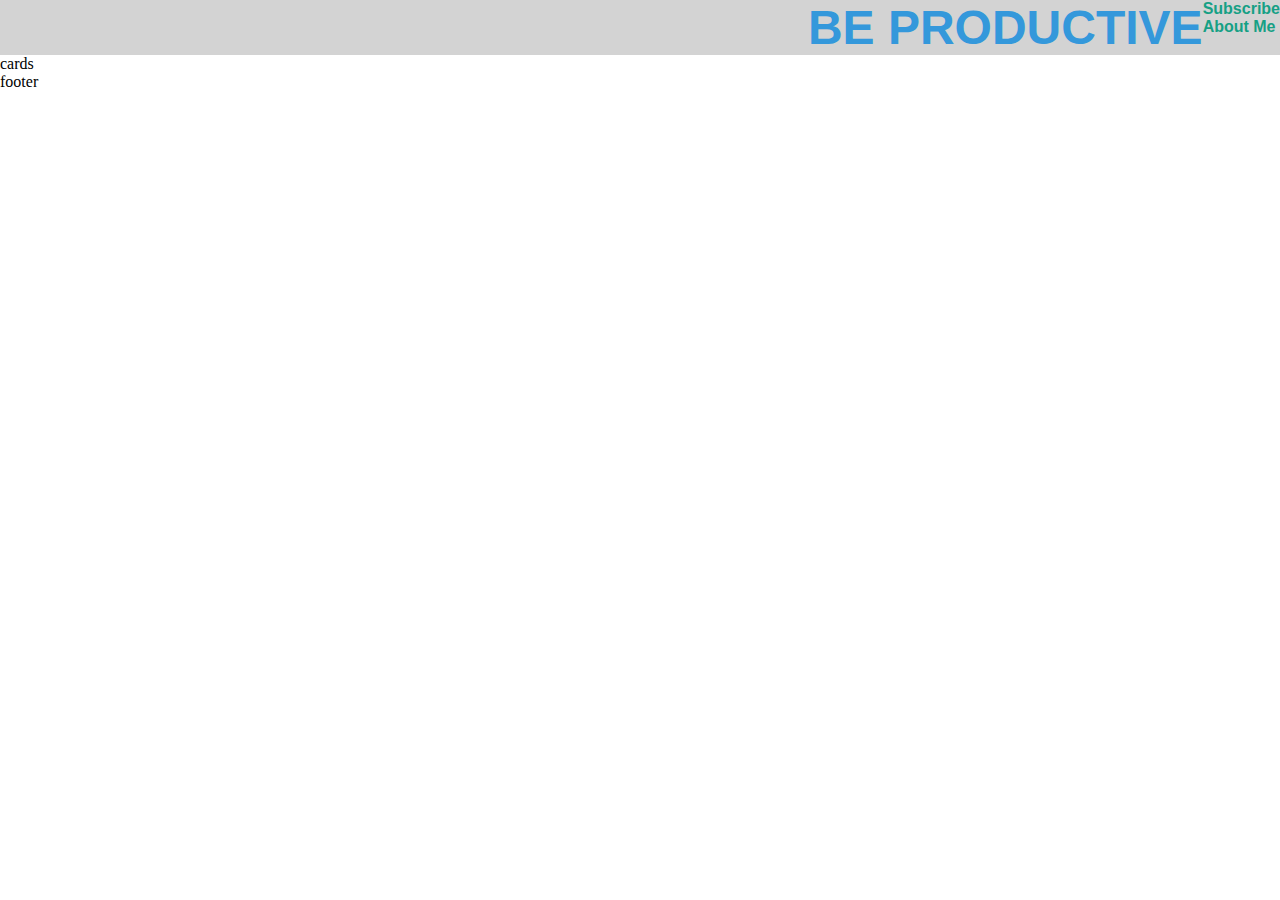
==== index.html @ 82936c4d "folder structure" ====
<!DOCTYPE html>
<html>

<head>
    <meta charset="utf-8">
    <meta name="viewport" content="width=device-width, initial-scale=1">
    <title>Be Productive</title>
    <link href="assets/css/styles.css" rel="stylesheet">
</head>

<body>
    <div class="container">
        <header class="page-header">
            <h1>Be Productive</h1>
            <nav>
                <ul>
                    <li>
                        <a href="#">Subscribe</a>
                    </li>
                    <li>
                        <a href="#">About Me</a>
                    </li>
                </ul>
            </nav>
        </header>

        <main>
            cards
        </main>
        <footer>
            footer
        </footer>
    </div>
</body>

</html>
---- assets/css/styles.css ----
@import url(blog-post.css);
@import url(card.css);
@import url(layout.css);

* {
    box-sizing: border-box;
    margin: 0;
    padding: 0;
}

h1,
h2,
h3 {
    font-family: "Roboto", sans-serif;
}

h1 {
    font-weight: 700;
    text-transform: uppercase;
    color: #3498db;
}

h2 {
    font-weight: 600;
    color: #16a085;
}

h3 {
    font-weight: 500;
    color: #7f8c8d;
}

header {
    background-color: lightgray;

}

a {
    text-decoration: none;
    color: #16a085;
    font-family: "Arial", sans-serif;
    font-weight: bold;
}

a:hover {
    cursor: pointer;
}

/* for mobile */
@media (max-width: 320px) {

    h1 {
        font-size: 24px;
    }

    h2 {
        font-size: 20px;
    }

    h3 {
        font-size: 18px;
    }
}

/* medium screens */
@media (min-width:600px) and (max-width:900) {
    h1 {
        font-size: 32px;
    }

    h2 {
        font-size: 28px;
    }

    h3 {
        font-size: 24px;
    }
}

/* large screens */
@media (min-width: 901px) {
    h1 {
        font-size: 48px;
    }

    h2 {
        font-size: 36px;
    }

    h3 {
        font-size: 30px;
    }
}
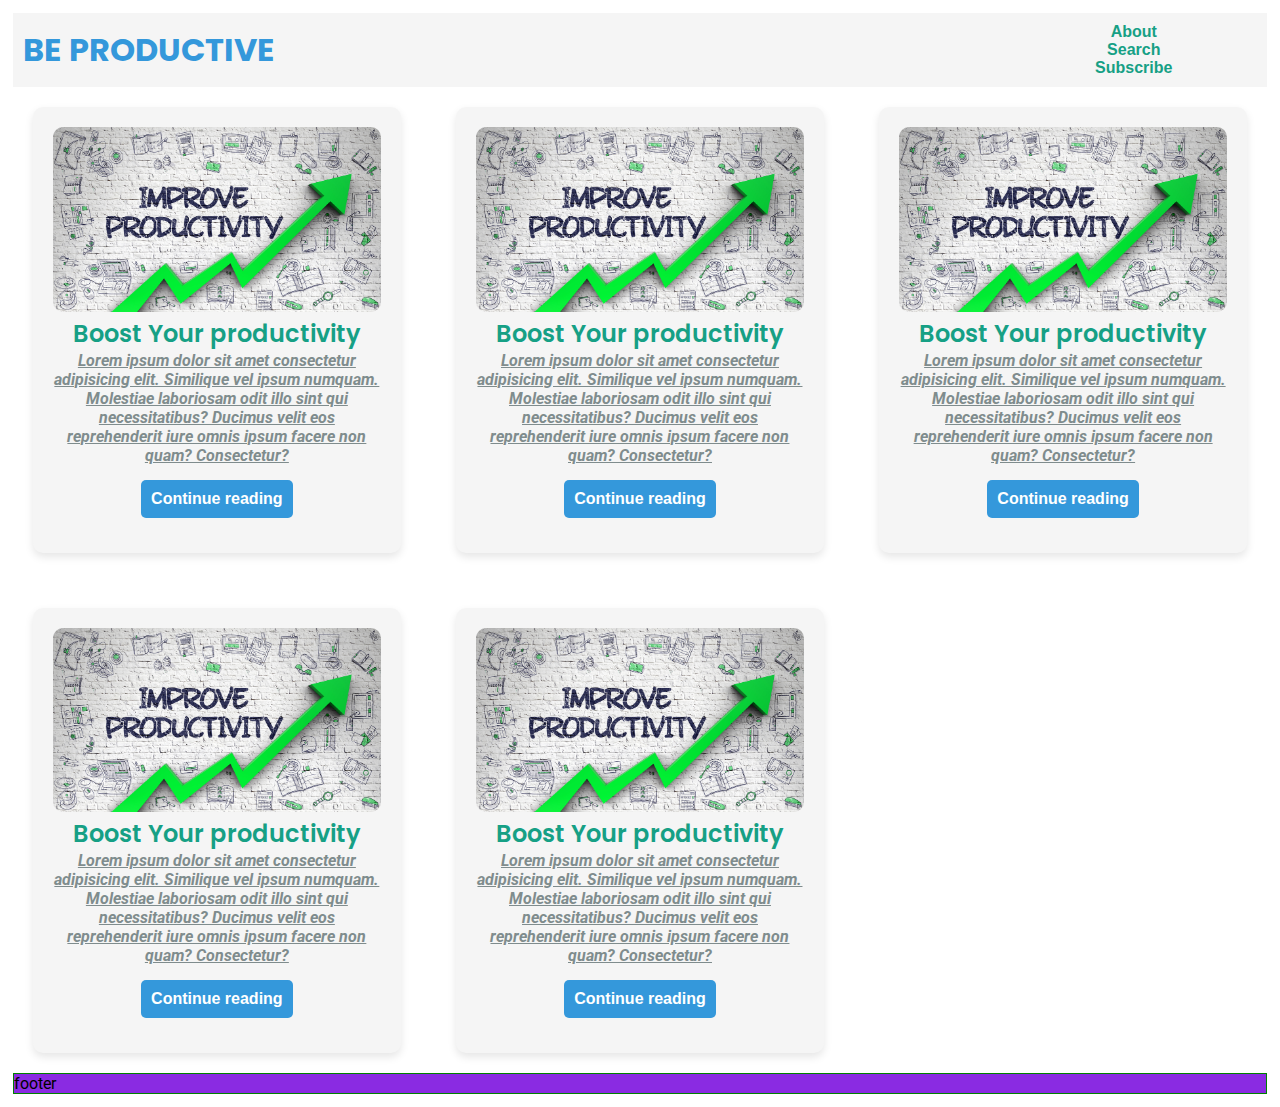
==== commit 52b04810: "main page layout" ====
--- a/index.html
+++ b/index.html
@@ -6,28 +6,82 @@
     <meta name="viewport" content="width=device-width, initial-scale=1">
     <title>Be Productive</title>
     <link href="assets/css/styles.css" rel="stylesheet">
+    <link rel="preconnect" href="https://fonts.googleapis.com">
+    <link rel="preconnect" href="https://fonts.gstatic.com" crossorigin>
+    <link href="https://fonts.googleapis.com/css2?family=Roboto:ital,wght@0,100;0,300;0,400;0,500;0,700;0,900;
+    1,100;1,300;1,400;1,500;1,700;1,900&display=swap" rel="stylesheet">
+    <link rel="preconnect" href="https://fonts.googleapis.com">
+<link rel="preconnect" href="https://fonts.gstatic.com" crossorigin>
+<link href="https://fonts.googleapis.com/css2?family=Poppins:ital,wght@0,100;0,200;0,300;0,400;0,500;0,600;0,700;0,800;0,900;1,100;1,200;1,300;
+1,400;1,500;1,600;1,700;1,800;1,900&family=Roboto:ital,wght@0,100;0,300;0,400;0,500;0,700;0,900;1,100;1,300;1,400;1,500;1,700;1,900&display=swap" rel="stylesheet">
 </head>
 
 <body>
-    <div class="container">
+    <div class="page-container">
         <header class="page-header">
             <h1>Be Productive</h1>
-            <nav>
-                <ul>
-                    <li>
-                        <a href="#">Subscribe</a>
-                    </li>
-                    <li>
-                        <a href="#">About Me</a>
-                    </li>
-                </ul>
+            <nav class="nav-bar">
+                <a href="#">About</a>
+                <a href="#">Search</a>
+                <a href="#">Subscribe</a>
             </nav>
         </header>
 
-        <main>
-            cards
+        <main class="content">
+            <div class="card">
+                <img src="assets/images/improve-productivity.jpg" alt="improve productivity">
+                <h2>Boost Your productivity</h2>
+                <p>Lorem ipsum dolor sit amet consectetur adipisicing elit. 
+                    Similique vel ipsum numquam. Molestiae laboriosam
+                    odit illo sint qui necessitatibus? Ducimus velit eos
+                    reprehenderit iure omnis ipsum facere non quam? Consectetur?</p>
+                
+                <button class="post-btn"><a class="readmore" href="blog-post.html" target="_blank">Continue reading</a></button>
+            </div>
+
+            <div class="card">
+                <img src="assets/images/improve-productivity.jpg" alt="improve productivity">
+                <h2>Boost Your productivity</h2>
+                <p>Lorem ipsum dolor sit amet consectetur adipisicing elit. 
+                    Similique vel ipsum numquam. Molestiae laboriosam
+                    odit illo sint qui necessitatibus? Ducimus velit eos
+                    reprehenderit iure omnis ipsum facere non quam? Consectetur?</p>
+                <button class="post-btn"><a class="readmore" href="blog-post.html" target="_blank">Continue reading</a></button>
+            </div>
+
+            <div class="card">
+                <img src="assets/images/improve-productivity.jpg" alt="improve productivity">
+                <h2>Boost Your productivity</h2>
+                <p>Lorem ipsum dolor sit amet consectetur adipisicing elit. 
+                    Similique vel ipsum numquam. Molestiae laboriosam
+                    odit illo sint qui necessitatibus? Ducimus velit eos
+                    reprehenderit iure omnis ipsum facere non quam? Consectetur?</p>
+                <button class="post-btn"><a class="readmore" href="blog-post.html" target="_blank">Continue reading</a></button>
+            </div>
+
+            <div class="card">
+                <img src="assets/images/improve-productivity.jpg" alt="improve productivity">
+                <h2>Boost Your productivity</h2>
+                <p>Lorem ipsum dolor sit amet consectetur adipisicing elit. 
+                    Similique vel ipsum numquam. Molestiae laboriosam
+                    odit illo sint qui necessitatibus? Ducimus velit eos
+                    reprehenderit iure omnis ipsum facere non quam? Consectetur?</p>
+                <button class="post-btn"><a class="readmore" href="blog-post.html" target="_blank">Continue reading</a></button>
+            </div>
+
+            <div class="card">
+                <img src="assets/images/improve-productivity.jpg" alt="improve productivity">
+                <h2>Boost Your productivity</h2>
+                <p>Lorem ipsum dolor sit amet consectetur adipisicing elit. 
+                    Similique vel ipsum numquam. Molestiae laboriosam
+                    odit illo sint qui necessitatibus? Ducimus velit eos
+                    reprehenderit iure omnis ipsum facere non quam? Consectetur?</p>
+                <button class="post-btn"><a class="readmore" href="blog-post.html" target="_blank">Continue reading</a></button>
+            </div>
+
         </main>
-        <footer>
+
+        <footer class="page-footer">
             footer
         </footer>
     </div>
--- a/assets/css/styles.css
+++ b/assets/css/styles.css
@@ -8,10 +8,14 @@
     padding: 0;
 }
 
+html {
+    font-family: "roboto", sans-serif;
+}
+
 h1,
 h2,
 h3 {
-    font-family: "Roboto", sans-serif;
+    font-family: "poppins", sans-serif;
 }
 
 h1 {
@@ -30,8 +34,14 @@
     color: #7f8c8d;
 }
 
+p {
+    font-weight: bold;
+    font-style: italic;
+    text-decoration: underline;
+    color: #7f8c8d;
+}
 header {
-    background-color: lightgray;
+    background-color: #f5f5f5;
 
 }
 
@@ -44,6 +54,37 @@
 
 a:hover {
     cursor: pointer;
+    text-decoration: underline;
+}
+
+.post-btn {
+    margin: 15px 0;
+    background-color: #3498db;
+    border: none;
+    border-radius: 5px;
+    padding: 10px;
+    cursor: pointer;
+}
+
+.post-btn a {
+    text-decoration: none;
+    color: #ffffff;
+    font-size: 1rem;
+}
+
+.card {
+    background-color: #f5f5f5;
+    padding: 20px;
+    border-radius: 10px;
+    box-shadow: 0 4px 8px rgba(0, 0, 0, 0.1);
+    margin: 20px;
+    text-align: center;
+}
+
+.card img {
+    width: 100%;
+    border-radius: 10px;
+    object-fit: cover;
 }
 
 /* for mobile */
@@ -60,10 +101,14 @@
     h3 {
         font-size: 18px;
     }
+
+    p {
+        font-size: 12px;
+    }
 }
 
 /* medium screens */
-@media (min-width:600px) and (max-width:900) {
+/* @media (min-width:600px) and (max-width:900) {
     h1 {
         font-size: 32px;
     }
@@ -75,10 +120,15 @@
     h3 {
         font-size: 24px;
     }
-}
+
+    p {
+        font-size: 14px;
+    }
+
+} */
 
 /* large screens */
-@media (min-width: 901px) {
+/* @media (min-width: 901px) {
     h1 {
         font-size: 48px;
     }
@@ -90,4 +140,8 @@
     h3 {
         font-size: 30px;
     }
-}+
+    p {
+        font-size: 16px;
+    }
+} */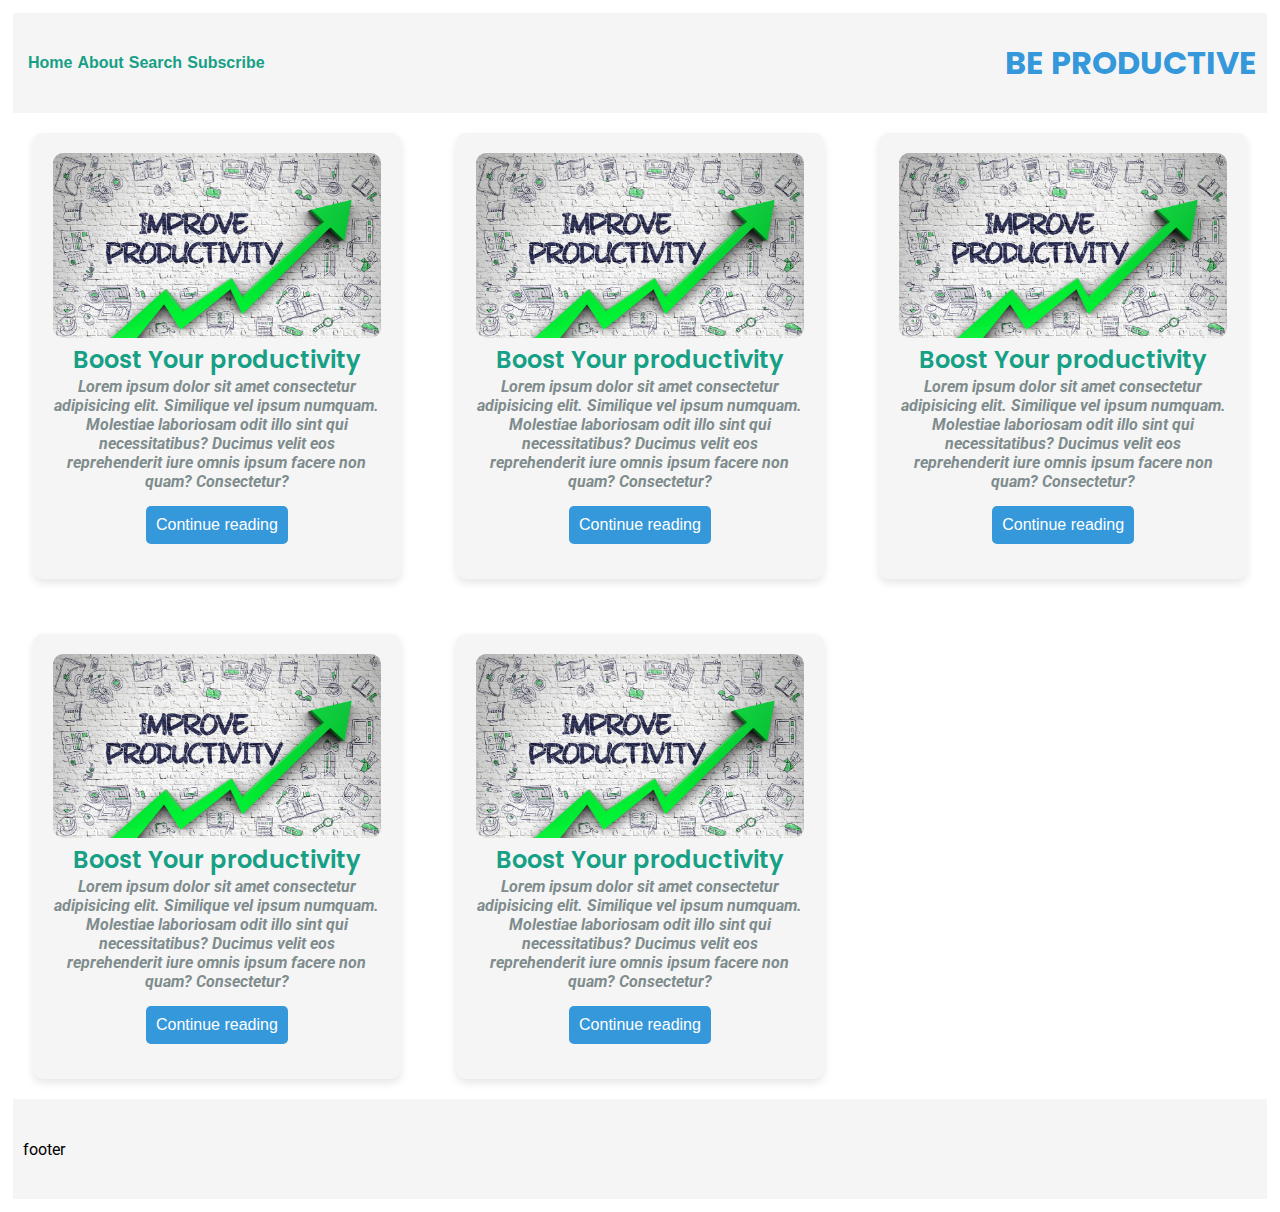
==== commit a332c751: "blog post" ====
--- a/index.html
+++ b/index.html
@@ -4,79 +4,84 @@
 <head>
     <meta charset="utf-8">
     <meta name="viewport" content="width=device-width, initial-scale=1">
-    <title>Be Productive</title>
+    <title>Personal Blog Web Page </title>
     <link href="assets/css/styles.css" rel="stylesheet">
-    <link rel="preconnect" href="https://fonts.googleapis.com">
-    <link rel="preconnect" href="https://fonts.gstatic.com" crossorigin>
     <link href="https://fonts.googleapis.com/css2?family=Roboto:ital,wght@0,100;0,300;0,400;0,500;0,700;0,900;
     1,100;1,300;1,400;1,500;1,700;1,900&display=swap" rel="stylesheet">
-    <link rel="preconnect" href="https://fonts.googleapis.com">
-<link rel="preconnect" href="https://fonts.gstatic.com" crossorigin>
-<link href="https://fonts.googleapis.com/css2?family=Poppins:ital,wght@0,100;0,200;0,300;0,400;0,500;0,600;0,700;0,800;0,900;1,100;1,200;1,300;
-1,400;1,500;1,600;1,700;1,800;1,900&family=Roboto:ital,wght@0,100;0,300;0,400;0,500;0,700;0,900;1,100;1,300;1,400;1,500;1,700;1,900&display=swap" rel="stylesheet">
+    <link
+        href="https://fonts.googleapis.com/css2?family=Poppins:ital,wght@0,100;0,200;0,300;0,400;0,500;0,600;0,700;0,800;0,900;1,100;1,200;1,300;
+1,400;1,500;1,600;1,700;1,800;1,900&family=Roboto:ital,wght@0,100;0,300;0,400;0,500;0,700;0,900;1,100;1,300;1,400;1,500;1,700;1,900&display=swap"
+        rel="stylesheet">
+    <link rel="stylesheet" href="https://cdnjs.cloudflare.com/ajax/libs/font-awesome/6.0.0-beta3/css/all.min.css">
 </head>
 
 <body>
     <div class="page-container">
         <header class="page-header">
-            <h1>Be Productive</h1>
             <nav class="nav-bar">
+                <a href="#">Home</a>
                 <a href="#">About</a>
                 <a href="#">Search</a>
                 <a href="#">Subscribe</a>
             </nav>
+            <h1>Be Productive</h1>
         </header>
 
         <main class="content">
             <div class="card">
                 <img src="assets/images/improve-productivity.jpg" alt="improve productivity">
                 <h2>Boost Your productivity</h2>
-                <p>Lorem ipsum dolor sit amet consectetur adipisicing elit. 
+                <p>Lorem ipsum dolor sit amet consectetur adipisicing elit.
                     Similique vel ipsum numquam. Molestiae laboriosam
                     odit illo sint qui necessitatibus? Ducimus velit eos
                     reprehenderit iure omnis ipsum facere non quam? Consectetur?</p>
-                
-                <button class="post-btn"><a class="readmore" href="blog-post.html" target="_blank">Continue reading</a></button>
+
+                <button class="post-btn"><a class="readmore" href="blog-post.html">Continue
+                        reading</a></button>
             </div>
 
             <div class="card">
                 <img src="assets/images/improve-productivity.jpg" alt="improve productivity">
                 <h2>Boost Your productivity</h2>
-                <p>Lorem ipsum dolor sit amet consectetur adipisicing elit. 
+                <p>Lorem ipsum dolor sit amet consectetur adipisicing elit.
                     Similique vel ipsum numquam. Molestiae laboriosam
                     odit illo sint qui necessitatibus? Ducimus velit eos
                     reprehenderit iure omnis ipsum facere non quam? Consectetur?</p>
-                <button class="post-btn"><a class="readmore" href="blog-post.html" target="_blank">Continue reading</a></button>
+                <button class="post-btn"><a class="readmore" href="blog-post.html" target="_blank">Continue
+                        reading</a></button>
             </div>
 
             <div class="card">
                 <img src="assets/images/improve-productivity.jpg" alt="improve productivity">
                 <h2>Boost Your productivity</h2>
-                <p>Lorem ipsum dolor sit amet consectetur adipisicing elit. 
+                <p>Lorem ipsum dolor sit amet consectetur adipisicing elit.
                     Similique vel ipsum numquam. Molestiae laboriosam
                     odit illo sint qui necessitatibus? Ducimus velit eos
                     reprehenderit iure omnis ipsum facere non quam? Consectetur?</p>
-                <button class="post-btn"><a class="readmore" href="blog-post.html" target="_blank">Continue reading</a></button>
+                <button class="post-btn"><a class="readmore" href="blog-post.html" target="_blank">Continue
+                        reading</a></button>
             </div>
 
             <div class="card">
                 <img src="assets/images/improve-productivity.jpg" alt="improve productivity">
                 <h2>Boost Your productivity</h2>
-                <p>Lorem ipsum dolor sit amet consectetur adipisicing elit. 
+                <p>Lorem ipsum dolor sit amet consectetur adipisicing elit.
                     Similique vel ipsum numquam. Molestiae laboriosam
                     odit illo sint qui necessitatibus? Ducimus velit eos
                     reprehenderit iure omnis ipsum facere non quam? Consectetur?</p>
-                <button class="post-btn"><a class="readmore" href="blog-post.html" target="_blank">Continue reading</a></button>
+                <button class="post-btn"><a class="readmore" href="blog-post.html" target="_blank">Continue
+                        reading</a></button>
             </div>
 
             <div class="card">
                 <img src="assets/images/improve-productivity.jpg" alt="improve productivity">
                 <h2>Boost Your productivity</h2>
-                <p>Lorem ipsum dolor sit amet consectetur adipisicing elit. 
+                <p>Lorem ipsum dolor sit amet consectetur adipisicing elit.
                     Similique vel ipsum numquam. Molestiae laboriosam
                     odit illo sint qui necessitatibus? Ducimus velit eos
                     reprehenderit iure omnis ipsum facere non quam? Consectetur?</p>
-                <button class="post-btn"><a class="readmore" href="blog-post.html" target="_blank">Continue reading</a></button>
+                <button class="post-btn"><a class="readmore" href="blog-post.html" target="_blank">Continue
+                        reading</a></button>
             </div>
 
         </main>
--- a/assets/css/styles.css
+++ b/assets/css/styles.css
@@ -37,22 +37,37 @@
 p {
     font-weight: bold;
     font-style: italic;
-    text-decoration: underline;
+    /* text-decoration: underline; */
     color: #7f8c8d;
-}
-header {
-    background-color: #f5f5f5;
 
 }
 
-a {
+blockquote {
+    margin: 20px auto;
+    padding: 20px;
+    font-size: 1.4rem;
+    font-family: Georgia, serif;
+}
+
+header,
+footer {
+    display: flex;
+    justify-content: space-between;
+    align-items: center;
+    padding: 10px;
+    background-color: #f5f5f5;
+}
+
+
+
+.nav-bar a {
     text-decoration: none;
     color: #16a085;
     font-family: "Arial", sans-serif;
     font-weight: bold;
 }
 
-a:hover {
+.nav-bar a:hover {
     cursor: pointer;
     text-decoration: underline;
 }
@@ -72,20 +87,6 @@
     font-size: 1rem;
 }
 
-.card {
-    background-color: #f5f5f5;
-    padding: 20px;
-    border-radius: 10px;
-    box-shadow: 0 4px 8px rgba(0, 0, 0, 0.1);
-    margin: 20px;
-    text-align: center;
-}
-
-.card img {
-    width: 100%;
-    border-radius: 10px;
-    object-fit: cover;
-}
 
 /* for mobile */
 @media (max-width: 320px) {
@@ -105,43 +106,4 @@
     p {
         font-size: 12px;
     }
-}
-
-/* medium screens */
-/* @media (min-width:600px) and (max-width:900) {
-    h1 {
-        font-size: 32px;
-    }
-
-    h2 {
-        font-size: 28px;
-    }
-
-    h3 {
-        font-size: 24px;
-    }
-
-    p {
-        font-size: 14px;
-    }
-
-} */
-
-/* large screens */
-/* @media (min-width: 901px) {
-    h1 {
-        font-size: 48px;
-    }
-
-    h2 {
-        font-size: 36px;
-    }
-
-    h3 {
-        font-size: 30px;
-    }
-
-    p {
-        font-size: 16px;
-    }
-} */+}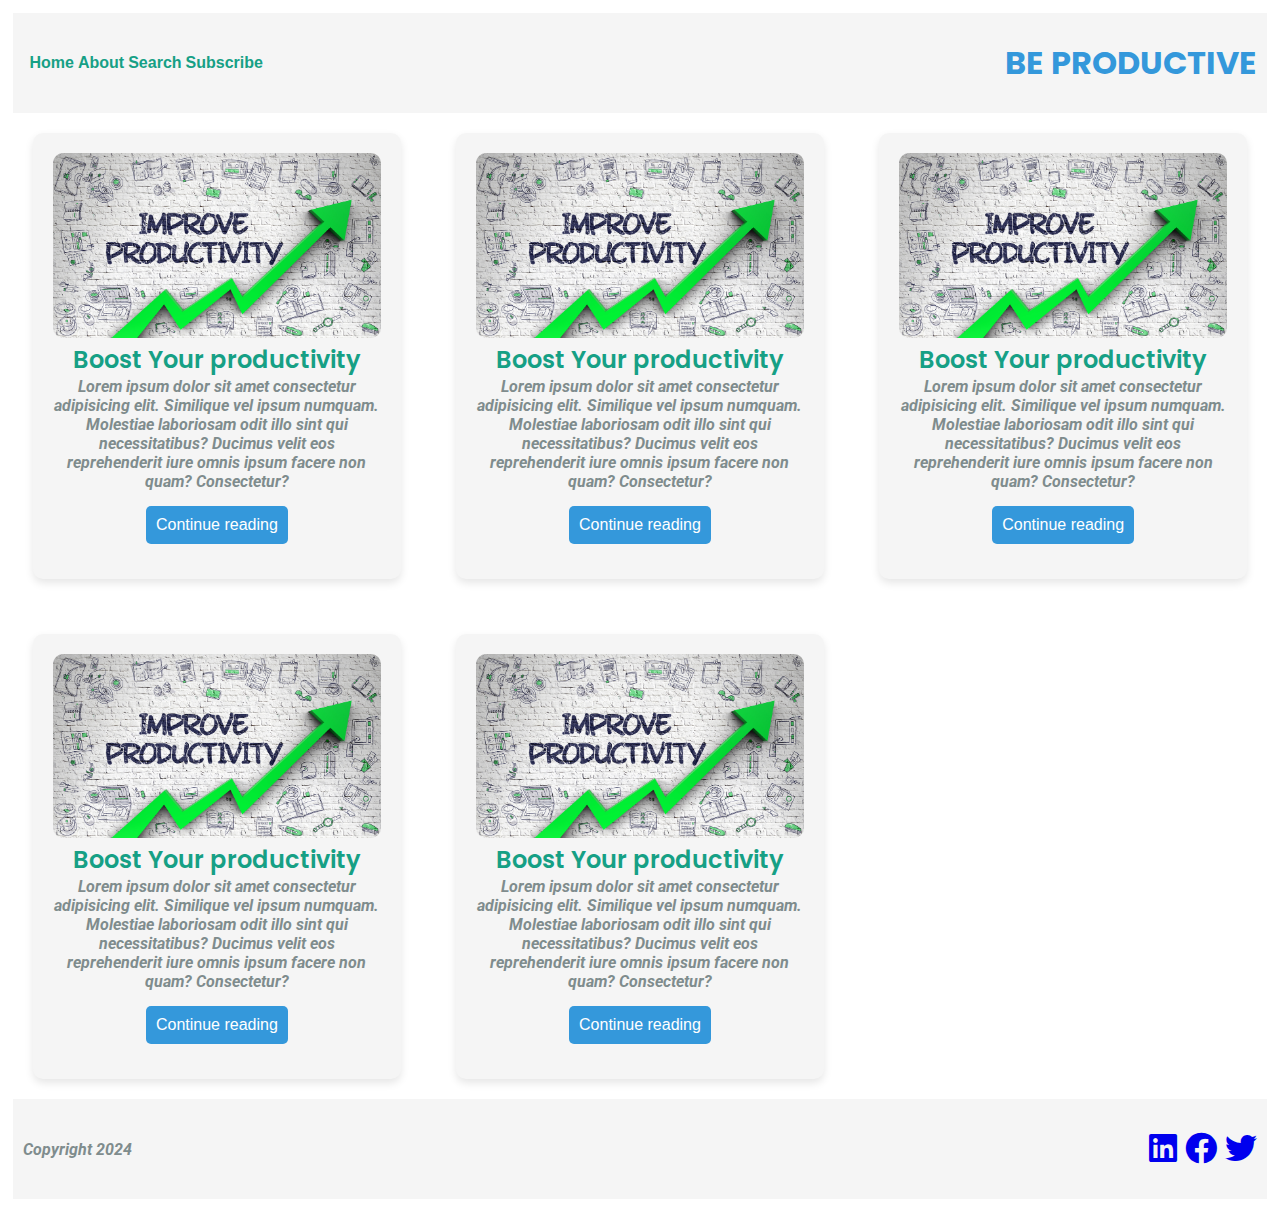
==== commit 7526bee8: "adjusting footer" ====
--- a/index.html
+++ b/index.html
@@ -87,7 +87,12 @@
         </main>
 
         <footer class="page-footer">
-            footer
+            <p>Copyright 2024</p>
+            <div class="social-icons">
+                <a href="https://www.linkedin.com/" target="_blank"><i class="fa-brands fa-linkedin"></i></a>
+                <a href="https://www.facebook.com/" target="_blank"><i class="fa-brands fa-facebook"></i></a>
+                <a href="https://x.com/i/flow/login" target="_blank"><i class="fa-brands fa-twitter"></i></a>
+            </div>
         </footer>
     </div>
 </body>
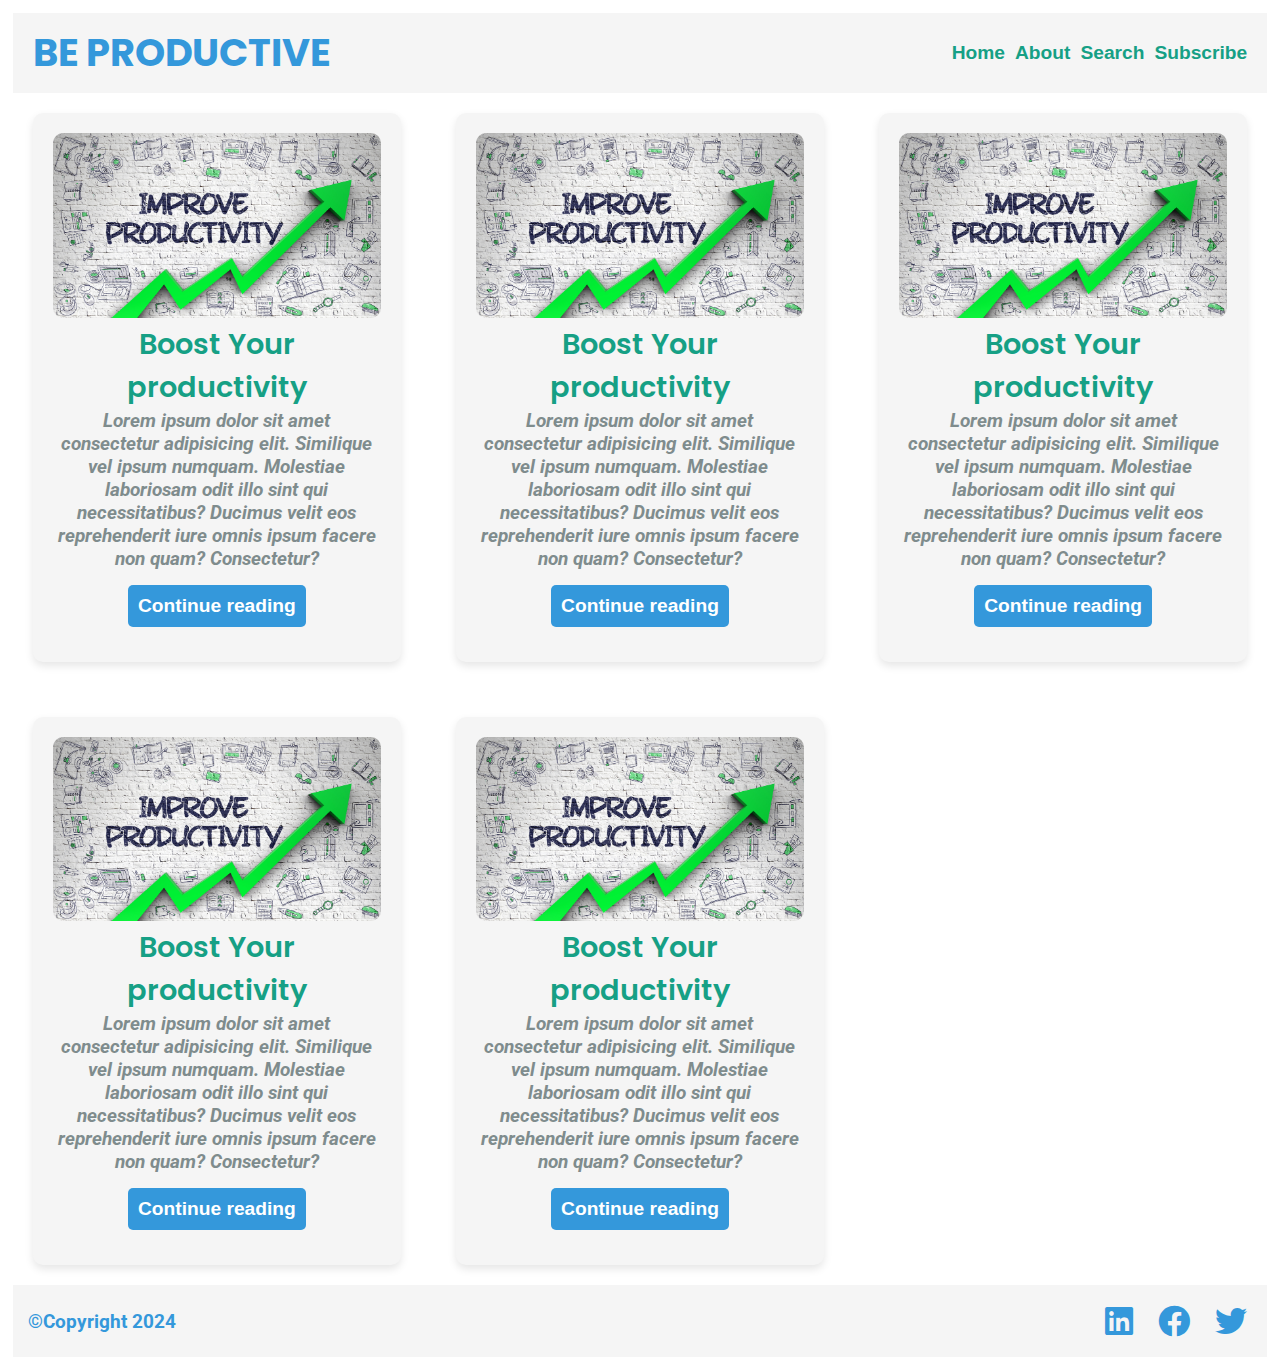
==== commit fab17d98: "improve responsivness" ====
--- a/index.html
+++ b/index.html
@@ -18,16 +18,16 @@
 <body>
     <div class="page-container">
         <header class="page-header">
+            <h1>Be Productive</h1>
             <nav class="nav-bar">
                 <a href="#">Home</a>
                 <a href="#">About</a>
                 <a href="#">Search</a>
                 <a href="#">Subscribe</a>
             </nav>
-            <h1>Be Productive</h1>
         </header>
 
-        <main class="content">
+        <section class="content">
             <div class="card">
                 <img src="assets/images/improve-productivity.jpg" alt="improve productivity">
                 <h2>Boost Your productivity</h2>
@@ -36,8 +36,8 @@
                     odit illo sint qui necessitatibus? Ducimus velit eos
                     reprehenderit iure omnis ipsum facere non quam? Consectetur?</p>
 
-                <button class="post-btn"><a class="readmore" href="blog-post.html">Continue
-                        reading</a></button>
+                <a class="readmore" href="blog-post.html" target="_blank"><button class="post-btn">Continue
+                        reading</button></a>
             </div>
 
             <div class="card">
@@ -47,8 +47,8 @@
                     Similique vel ipsum numquam. Molestiae laboriosam
                     odit illo sint qui necessitatibus? Ducimus velit eos
                     reprehenderit iure omnis ipsum facere non quam? Consectetur?</p>
-                <button class="post-btn"><a class="readmore" href="blog-post.html" target="_blank">Continue
-                        reading</a></button>
+                <a class="readmore" href="blog-post.html" target="_blank"><button class="post-btn">Continue
+                    reading</button></a>
             </div>
 
             <div class="card">
@@ -58,8 +58,8 @@
                     Similique vel ipsum numquam. Molestiae laboriosam
                     odit illo sint qui necessitatibus? Ducimus velit eos
                     reprehenderit iure omnis ipsum facere non quam? Consectetur?</p>
-                <button class="post-btn"><a class="readmore" href="blog-post.html" target="_blank">Continue
-                        reading</a></button>
+                <a class="readmore" href="blog-post.html" target="_blank"><button class="post-btn">Continue
+                        reading</button></a>
             </div>
 
             <div class="card">
@@ -69,8 +69,8 @@
                     Similique vel ipsum numquam. Molestiae laboriosam
                     odit illo sint qui necessitatibus? Ducimus velit eos
                     reprehenderit iure omnis ipsum facere non quam? Consectetur?</p>
-                <button class="post-btn"><a class="readmore" href="blog-post.html" target="_blank">Continue
-                        reading</a></button>
+                <a class="readmore" href="blog-post.html" target="_blank"><button class="post-btn">Continue
+                        reading</button></a>
             </div>
 
             <div class="card">
@@ -80,14 +80,15 @@
                     Similique vel ipsum numquam. Molestiae laboriosam
                     odit illo sint qui necessitatibus? Ducimus velit eos
                     reprehenderit iure omnis ipsum facere non quam? Consectetur?</p>
-                <button class="post-btn"><a class="readmore" href="blog-post.html" target="_blank">Continue
-                        reading</a></button>
+
+                <a class="readmore" href="blog-post.html" target="_blank"><button class="post-btn">Continue
+                    reading</button></a>
             </div>
 
-        </main>
+        </section>
 
         <footer class="page-footer">
-            <p>Copyright 2024</p>
+            <p class="copyright">&copy;Copyright 2024</p>
             <div class="social-icons">
                 <a href="https://www.linkedin.com/" target="_blank"><i class="fa-brands fa-linkedin"></i></a>
                 <a href="https://www.facebook.com/" target="_blank"><i class="fa-brands fa-facebook"></i></a>
--- a/assets/css/styles.css
+++ b/assets/css/styles.css
@@ -2,14 +2,22 @@
 @import url(card.css);
 @import url(layout.css);
 
-* {
+*,
+*:before,
+*:after {
     box-sizing: border-box;
     margin: 0;
     padding: 0;
+    /* transition: font-size 0.3s ease; */
 }
 
 html {
     font-family: "roboto", sans-serif;
+    font-size: 100%;
+}
+
+body {
+    font-size: 1rem;
 }
 
 h1,
@@ -20,90 +28,150 @@
 
 h1 {
     font-weight: 700;
+    font-size: 2rem;
     text-transform: uppercase;
     color: #3498db;
 }
 
 h2 {
     font-weight: 600;
+    font-size: 1.5rem;
     color: #16a085;
 }
 
 h3 {
     font-weight: 500;
+    font-size: 1.25rem;
     color: #7f8c8d;
 }
 
 p {
     font-weight: bold;
     font-style: italic;
+    font-size: 1rem;
     /* text-decoration: underline; */
     color: #7f8c8d;
 
 }
 
-blockquote {
-    margin: 20px auto;
-    padding: 20px;
-    font-size: 1.4rem;
-    font-family: Georgia, serif;
-}
-
-header,
-footer {
-    display: flex;
-    justify-content: space-between;
-    align-items: center;
-    padding: 10px;
-    background-color: #f5f5f5;
-}
-
-
-
-.nav-bar a {
+a {
     text-decoration: none;
     color: #16a085;
     font-family: "Arial", sans-serif;
     font-weight: bold;
 }
 
-.nav-bar a:hover {
+blockquote {
+    margin: 20px auto;
+    padding: 20px;
+    font-size: 1.2rem;
+    font-family: Georgia, serif;
+    color: #555;
+    font-style: italic;
+}
+
+header,
+footer {
+    display: flex;
+    flex-wrap: wrap;
+    align-items: center;
+    padding: 10px;
+    background-color: #f5f5f5;
+}
+
+header {
+    flex-direction: column;
+    justify-content: center;
+}
+
+footer {
+    justify-content: space-between;
+}
+    /* header h1 {
+        margin: 0 auto;
+    } */
+
+.nav-bar {
+    /* width: 30%; */
+    display: flex;
+    gap: 10px;
+    text-align: center;
+    /* margin: 0 auto; */
+    /* justify-content: space-evenly; */
+    /* overflow: hidden; */
+}
+
+.nav-bar ul {
+    list-style: none;
+}
+
+.nav-bar ul li {
+    display: inline-block;
+    margin: 0 5px;
+}
+
+.nav-bar ul li a:hover {
     cursor: pointer;
     text-decoration: underline;
 }
 
-.post-btn {
-    margin: 15px 0;
-    background-color: #3498db;
-    border: none;
-    border-radius: 5px;
-    padding: 10px;
-    cursor: pointer;
+/* Footer */
+.copyright {
+    font-style: normal;
+    margin-left: 5px;
+    color: #3498db;
 }
 
-.post-btn a {
-    text-decoration: none;
-    color: #ffffff;
-    font-size: 1rem;
+.social-icons a i{
+    font-size: 32px;
+    color: #3498db;
+    padding: 10px;
 }
 
 
 /* for mobile */
 @media (max-width: 320px) {
 
-    h1 {
-        font-size: 24px;
+    header {
+        flex-direction: column;
+        align-items: center;
+    }
+}
+
+@media (min-width: 600px) and (max-width: 900px){
+
+    header {
+        flex-direction: row;
+        justify-content: space-between;
     }
 
-    h2 {
-        font-size: 20px;
+    html {
+        font-size: 110%;
+    }
+    header h1 {
+        margin-left: 5px;
     }
 
-    h3 {
-        font-size: 18px;
+    .nav-bar {
+        margin-right: 5px;
+    }
+}
+
+@media (min-width: 901px) {
+    html {
+        font-size: 120%;
     }
 
-    p {
-        font-size: 12px;
+    header {
+        flex-direction: row;
+        justify-content: space-between;
+    }
+
+    header h1 {
+        margin-left: 10px;
+    }
+
+    .nav-bar {
+        margin-right: 10px;
     }
 }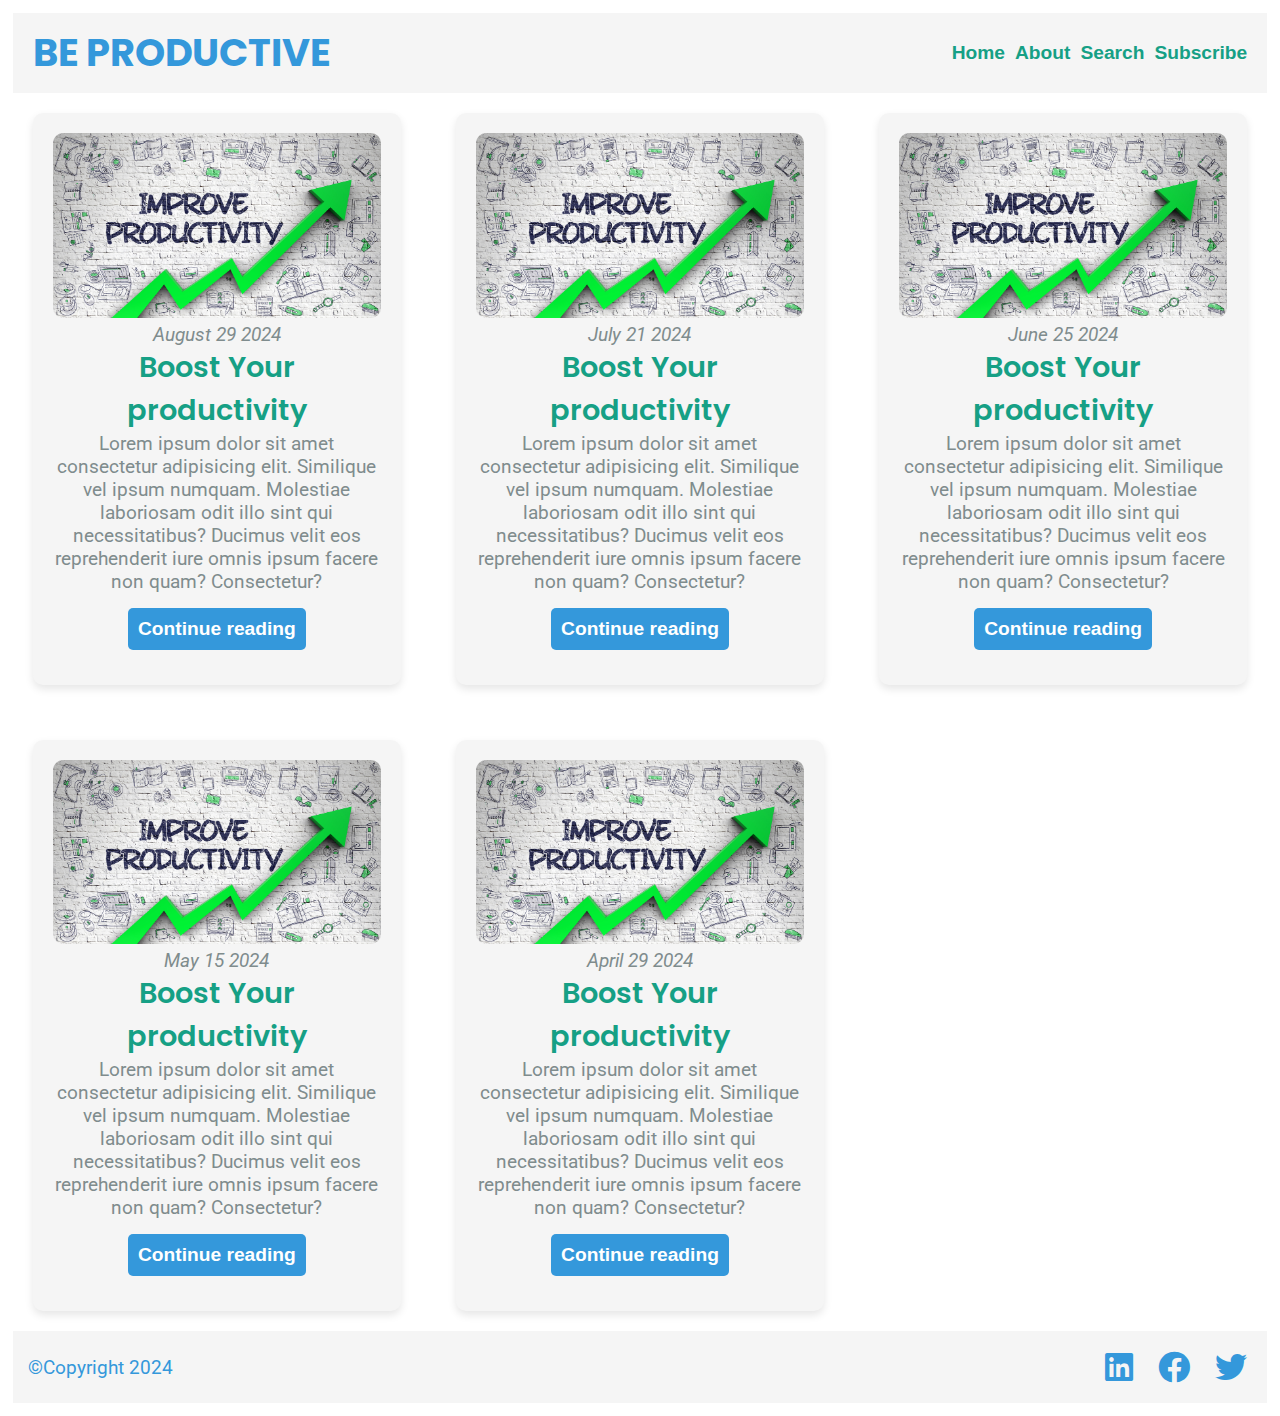
==== commit 7bb20935: "submit notes" ====
--- a/index.html
+++ b/index.html
@@ -26,10 +26,12 @@
                 <a href="#">Subscribe</a>
             </nav>
         </header>
-
         <section class="content">
             <div class="card">
-                <img src="assets/images/improve-productivity.jpg" alt="improve productivity">
+                <figure>
+                    <img src="assets/images/improve-productivity.jpg" alt="improve productivity">
+                    <figcaption class="figcaption"><p><em>August 29 2024</em></p></figcaption>
+                </figure>
                 <h2>Boost Your productivity</h2>
                 <p>Lorem ipsum dolor sit amet consectetur adipisicing elit.
                     Similique vel ipsum numquam. Molestiae laboriosam
@@ -41,7 +43,10 @@
             </div>
 
             <div class="card">
-                <img src="assets/images/improve-productivity.jpg" alt="improve productivity">
+                <figure>
+                    <img src="assets/images/improve-productivity.jpg" alt="improve productivity">
+                    <figcaption class="figcaption"><p><em>July 21 2024</em></p></figcaption>
+                </figure>
                 <h2>Boost Your productivity</h2>
                 <p>Lorem ipsum dolor sit amet consectetur adipisicing elit.
                     Similique vel ipsum numquam. Molestiae laboriosam
@@ -52,7 +57,10 @@
             </div>
 
             <div class="card">
-                <img src="assets/images/improve-productivity.jpg" alt="improve productivity">
+                <figure>
+                    <img src="assets/images/improve-productivity.jpg" alt="improve productivity">
+                    <figcaption class="figcaption"><p><em>June 25 2024</em></p></figcaption>
+                </figure>
                 <h2>Boost Your productivity</h2>
                 <p>Lorem ipsum dolor sit amet consectetur adipisicing elit.
                     Similique vel ipsum numquam. Molestiae laboriosam
@@ -63,7 +71,10 @@
             </div>
 
             <div class="card">
-                <img src="assets/images/improve-productivity.jpg" alt="improve productivity">
+                <figure>
+                    <img src="assets/images/improve-productivity.jpg" alt="improve productivity">
+                    <figcaption class="figcaption"><p><em>May 15 2024</em></p></figcaption>
+                </figure>
                 <h2>Boost Your productivity</h2>
                 <p>Lorem ipsum dolor sit amet consectetur adipisicing elit.
                     Similique vel ipsum numquam. Molestiae laboriosam
@@ -74,7 +85,10 @@
             </div>
 
             <div class="card">
-                <img src="assets/images/improve-productivity.jpg" alt="improve productivity">
+                <figure>
+                    <img src="assets/images/improve-productivity.jpg" alt="improve productivity">
+                    <figcaption class="figcaption"><p><em>April 29 2024</em></p></figcaption>
+                </figure>
                 <h2>Boost Your productivity</h2>
                 <p>Lorem ipsum dolor sit amet consectetur adipisicing elit.
                     Similique vel ipsum numquam. Molestiae laboriosam
--- a/assets/css/styles.css
+++ b/assets/css/styles.css
@@ -46,10 +46,7 @@
 }
 
 p {
-    font-weight: bold;
-    font-style: italic;
     font-size: 1rem;
-    /* text-decoration: underline; */
     color: #7f8c8d;
 
 }
